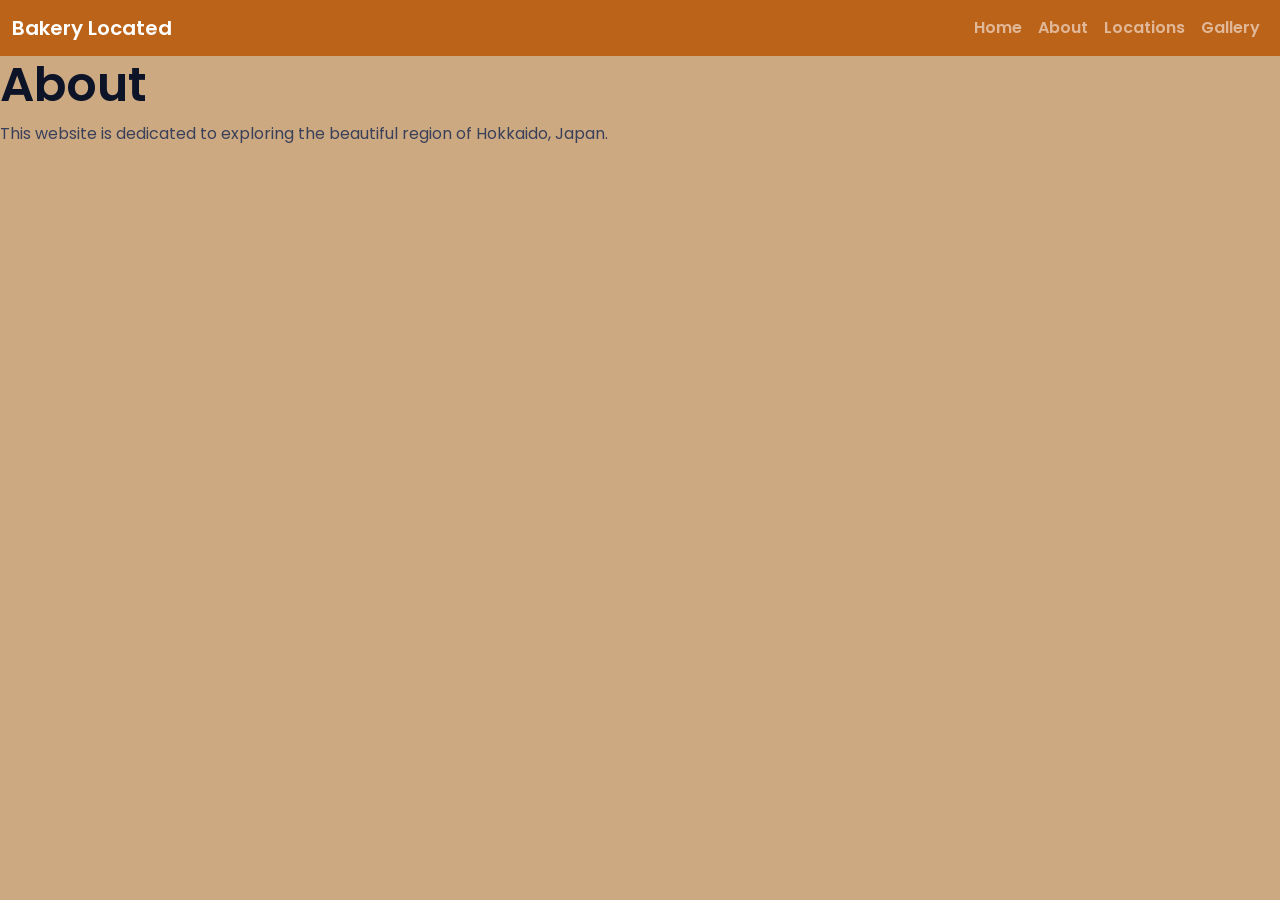
==== about.html @ 05590707 "Add files via upload" ====
<!DOCTYPE html>
<html lang="en">
<head>
    <meta charset="UTF-8">
    <meta name="viewport" content="width=device-width, initial-scale=1.0">
    <title>About | Bakery Located</title>
    <link href="https://cdn.jsdelivr.net/npm/bootstrap@5.3.3/dist/css/bootstrap.min.css" rel="stylesheet">
    <link rel="stylesheet" href="./css/style.css"> 
</head>
<body>

    <!--<header and navigation>-->
    <span id="navbar-placeholder"></span>
    <script>
        fetch('navbar.html')    
        .then(response => response.text())    
        .then(html => { document.getElementById('navbar-placeholder').innerHTML = html; });
    </script>
    <!--<end header and navigation>-->

    <div class="reader-page">

        <h1>About</h1>
        <p>This website is dedicated to exploring the beautiful region of Hokkaido, Japan.</p>

    </div>

    <script src="https://cdn.jsdelivr.net/npm/bootstrap@5.3.3/dist/js/bootstrap.bundle.min.js"></script>
</body>
</html>
---- css/style.css ----
@import url('https://fonts.googleapis.com/css2?family=Poppins:wght@400;600;700&display=swap');

body { 
  font-family: 'Poppins', Arial, Helvetica, sans-serif; 
  margin: 0px; 
  color: #3A405A; 
  background-color: #cca980; 
} 

h1, h3, h4, h5, h6 { 
  color: #0E1428; 
  font-weight: 550;
  font-size: 3rem;
}

h2 

p { 
  font-size: 1.5rem;
  line-height: 1.5; 
  font-weight: 500;
  padding-left: 10px;
}

.website-navbar { 
  background-color: #bc631a; 
} 
  
.website-navbar .navbar-brand { 
  font-weight: 550; 
  font-size: 1.25rem; 
} 
  
.website-navbar .nav-link { 
  font-weight: 550; 
} 
  
.website-navbar .nav-link:hover { 
  color: #fcf9f6 !important; 
} 

.button {
    background-color: #BC2C1A;
    color: #fff;
    border: none;
    padding: 10px 20px;
    text-align: center;

    font-size: 16px;
    margin: 4px 2px;

}

.card-container{
    padding:20px;
    display: flex;
    flex-wrap: wrap;
}

.card {
    border: 1px solid #f8f8f8;
    border-radius: 8px;
    padding: 20px;
    width: 100%;
    background-color:  #fffbee;
    color: rgb(0, 0, 0); 
    margin: 10px;
}

.hero-section {
    background-color: #e0bc8c;
    color: #000000;
    min-height: 400px;
}

.section-content {
    display: flex;
    min-height: 400px;
    color: #000000;
    justify-content: space-between;
    align-items: center;
    padding: 40px;
    min-width: 300px;
    max-width: 1200px;
    margin: 0 auto;
}

.hero-button {
    background-color: #bc481a;
    border: none;
}

.hero-button:hover {
    background-color: #e97c3e;
}
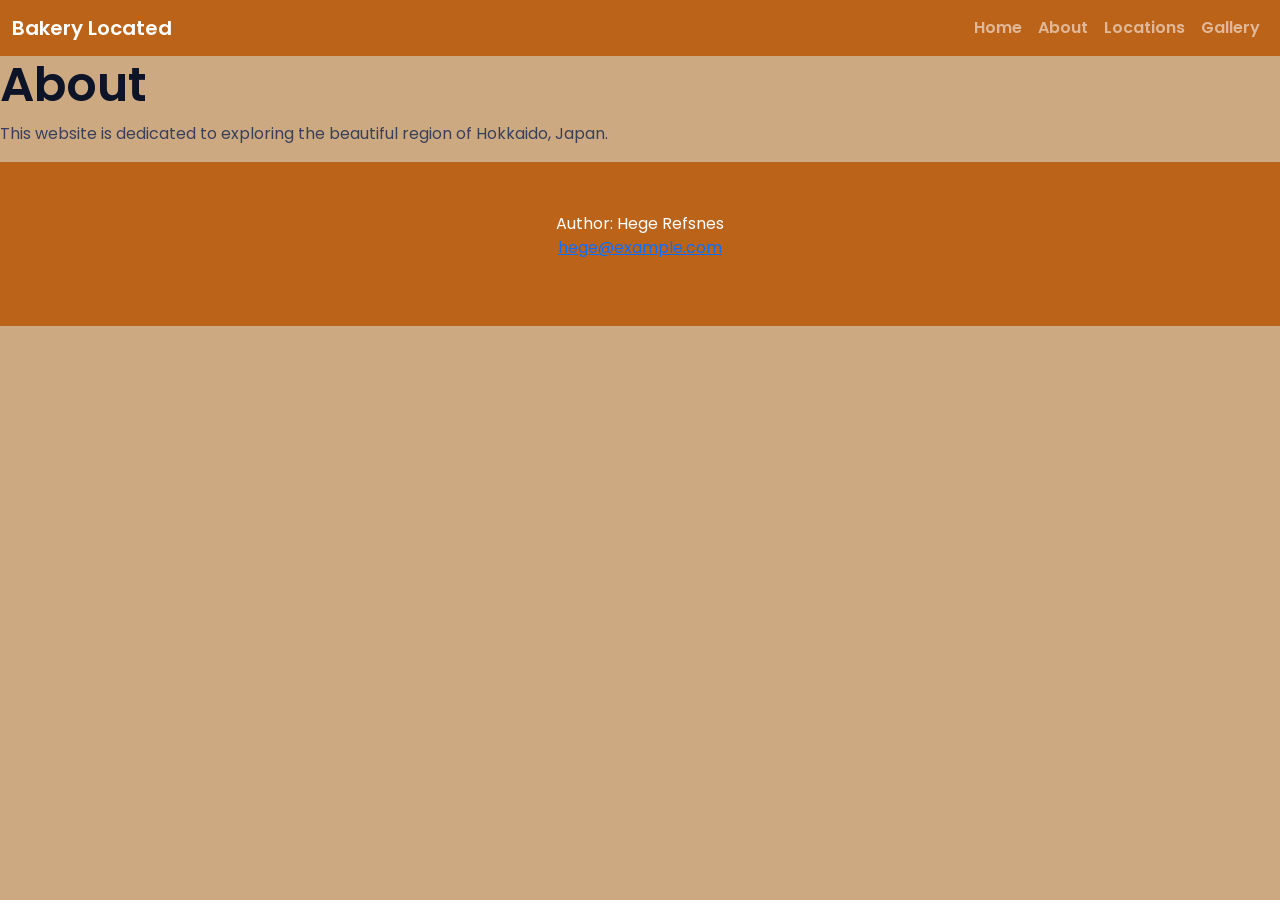
==== commit ee3984d8: "added a footer to all pages" ====
--- a/about.html
+++ b/about.html
@@ -25,6 +25,15 @@
 
     </div>
 
+    <!--< footer start >-->
+    <span id="footer-placeholder"></span>
+    <script>
+        fetch('footer.html')    
+        .then(response => response.text())    
+        .then(html => { document.getElementById('footer-placeholder').innerHTML = html; });
+    </script>
+    <!--< footer end >-->
+
     <script src="https://cdn.jsdelivr.net/npm/bootstrap@5.3.3/dist/js/bootstrap.bundle.min.js"></script>
 </body>
 </html>
--- a/css/style.css
+++ b/css/style.css
@@ -36,7 +36,7 @@
 } 
   
 .website-navbar .nav-link:hover { 
-  color: #fcf9f6 !important; 
+  color: white
 } 
 
 .button {
@@ -94,4 +94,9 @@
     background-color: #e97c3e;
 }
 
-
+footer {
+  text-align: center;
+  padding: 50px;
+  background-color: #bc631a; 
+  color: white;
+}
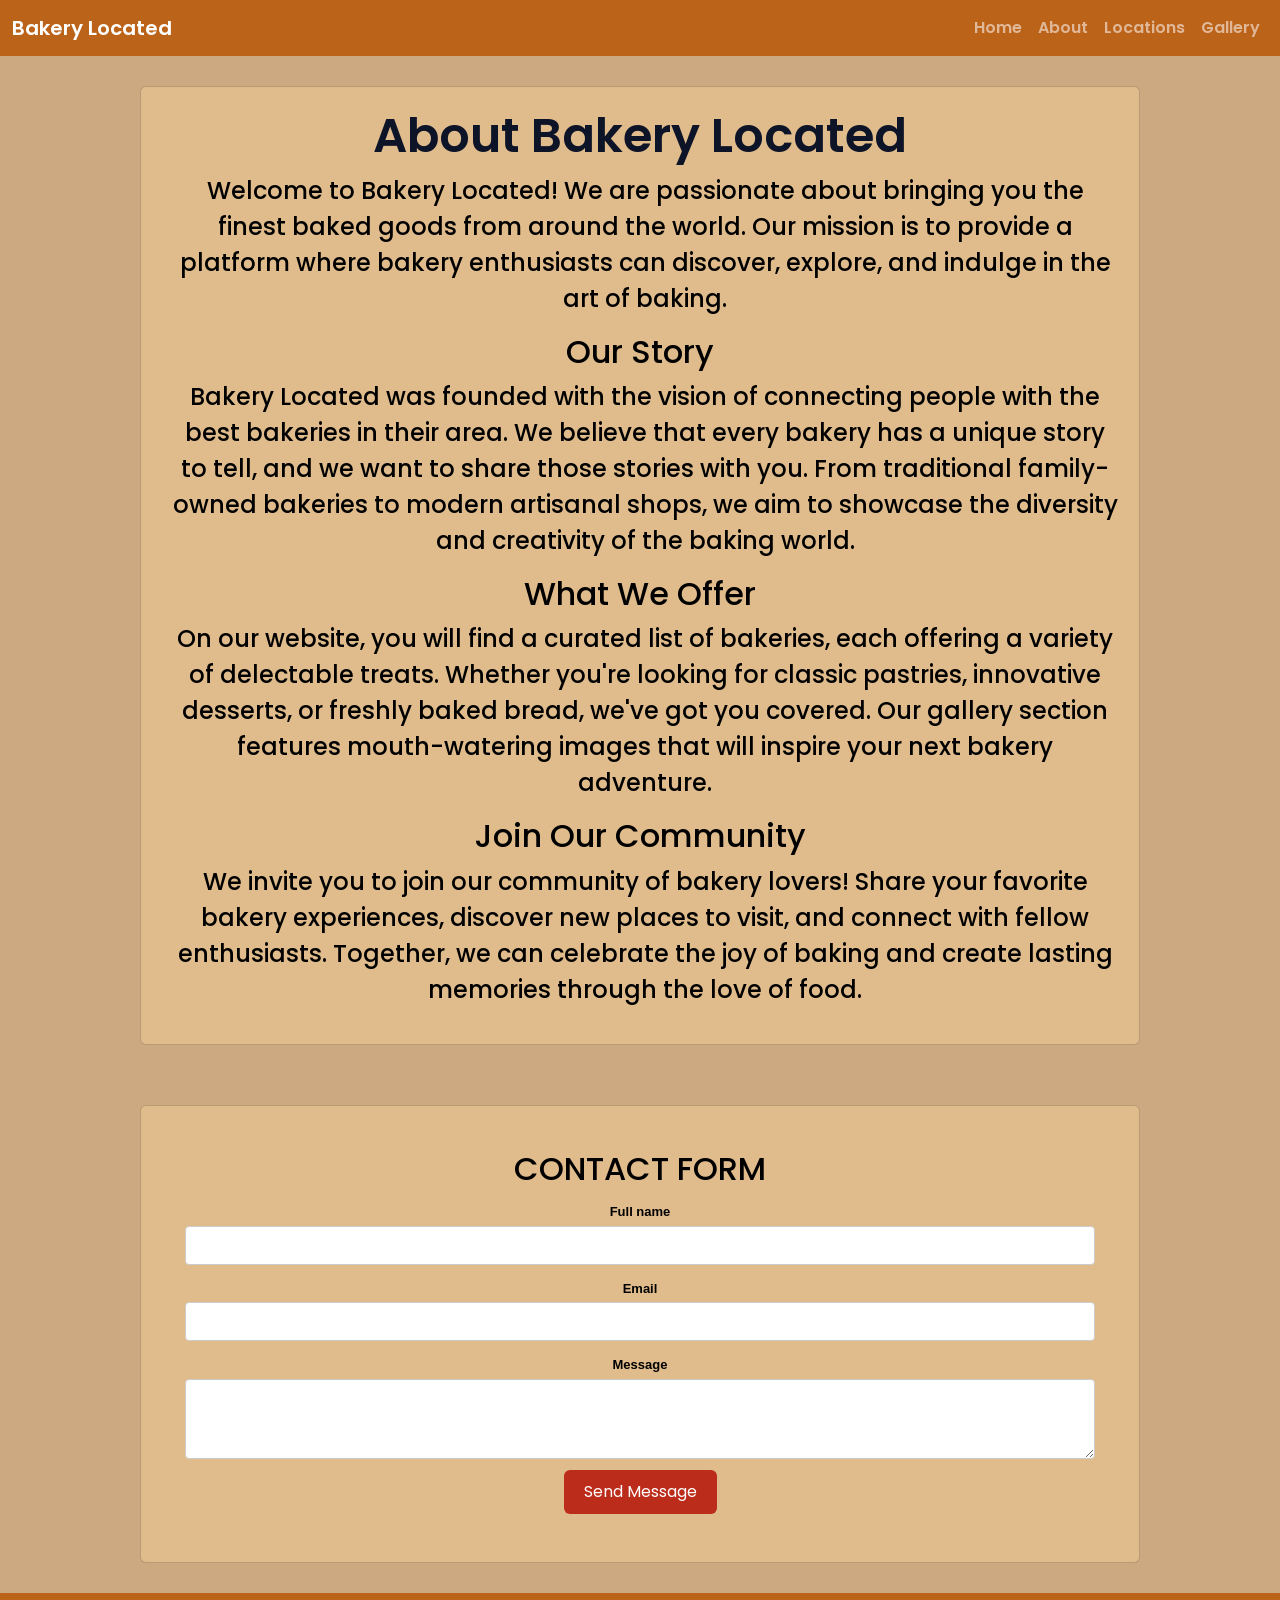
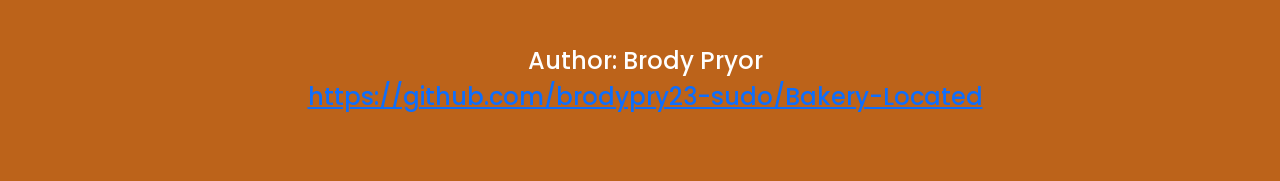
==== commit 4d73ca05: "Enhance About page with detailed content and add contact form" ====
--- a/about.html
+++ b/about.html
@@ -18,11 +18,39 @@
     </script>
     <!--<end header and navigation>-->
 
-    <div class="reader-page">
+    <div class="card-container">
+        <div class="card">
+            <h1>About Bakery Located</h1>
+            <p>Welcome to Bakery Located! We are passionate about bringing you the finest baked goods from around the world. Our mission is to provide a platform where bakery enthusiasts can discover, explore, and indulge in the art of baking.</p>
 
-        <h1>About</h1>
-        <p>This website is dedicated to exploring the beautiful region of Hokkaido, Japan.</p>
+            <h2>Our Story</h2>
+            <p>Bakery Located was founded with the vision of connecting people with the best bakeries in their area. We believe that every bakery has a unique story to tell, and we want to share those stories with you. From traditional family-owned bakeries to modern artisanal shops, we aim to showcase the diversity and creativity of the baking world.</p>
 
+            <h2>What We Offer</h2>
+            <p>On our website, you will find a curated list of bakeries, each offering a variety of delectable treats. Whether you're looking for classic pastries, innovative desserts, or freshly baked bread, we've got you covered. Our gallery section features mouth-watering images that will inspire your next bakery adventure.</p>
+
+            <h2>Join Our Community</h2>
+            <p>We invite you to join our community of bakery lovers! Share your favorite bakery experiences, discover new places to visit, and connect with fellow enthusiasts. Together, we can celebrate the joy of baking and create lasting memories through the love of food.</p>
+        </div>
+    </div>
+        
+    <div class="card-container">
+        <div class="card">
+            <form>
+                <h2>CONTACT FORM</h2>
+
+                <label for="name">Full name</label>
+                <input type="text" id="name">
+
+                <label for="email">Email</label>
+                <input type="email" id="email">
+
+                <label for="message">Message</label>
+                <textarea id="message"></textarea>
+
+                <button class="btn btn-primary button" type="button">Send Message</button>
+            </form>
+        </div>
     </div>
 
     <!--< footer start >-->
--- a/css/style.css
+++ b/css/style.css
@@ -12,8 +12,6 @@
   font-weight: 550;
   font-size: 3rem;
 }
-
-h2 
 
 p { 
   font-size: 1.5rem;
@@ -45,24 +43,23 @@
     border: none;
     padding: 10px 20px;
     text-align: center;
-
     font-size: 16px;
     margin: 4px 2px;
 
 }
 
 .card-container{
+    justify-content: center;
     padding:20px;
     display: flex;
     flex-wrap: wrap;
 }
 
 .card {
-    border: 1px solid #f8f8f8;
-    border-radius: 8px;
+    text-align: center;
     padding: 20px;
-    width: 100%;
-    background-color:  #fffbee;
+    width: 1000px;
+    background-color:  #e0bc8c;
     color: rgb(0, 0, 0); 
     margin: 10px;
 }
@@ -100,3 +97,91 @@
   background-color: #bc631a; 
   color: white;
 }
+
+.gallery-section {
+    padding: 50px;
+}
+
+.gallery-list {
+    display: flex;
+    flex-wrap: wrap;
+    gap: 32px;
+    padding: 0;
+    margin: 0;
+    list-style: none;
+}
+
+.gallery-item {
+    flex: 1 1 300px;
+    max-width: 500px;
+}
+
+.gallery-image {
+    width: 100%;
+    height: 300px;
+    object-fit: cover;
+    display: block;
+    cursor: zoom-in;
+    transition: transform 0.5s ease;
+    border-radius: 6px;
+}
+
+.gallery-item:hover .gallery-image {
+    transform: scale(1.05);
+}
+
+.gallery-image.zoomed {
+    position: fixed;
+    width: auto;
+    height: 80vh;
+    max-width: 90vw;
+    object-fit: contain;
+    top: 50vh;
+    left: 50vw;
+    transform: translate(-50%, -50%) !important;
+    z-index: 9999;
+    cursor: zoom-out;
+    transition: none;
+}
+
+.section-title {
+    text-align: center;
+    color: #000000;
+    border-radius: 10px;
+    background-color: #e0bc8c; 
+    min-height: 70px;
+    align-content: center;
+}
+
+/* Contact Form Styles */
+  .url {
+    margin-left: 10px;
+    color: #999;
+    font-size: 12px;
+  }
+
+  form {
+    padding: 24px;
+  }
+
+  label {
+    display: block;
+    margin-top: 14px;
+    font-size: 13px;
+    font-weight: bold;
+  }
+
+  input, textarea {
+    width: 100%;
+    padding: 8px;
+    margin-top: 4px;
+    border: 1px solid #ccc;
+    border-radius: 4px;
+    font-size: 14px;
+  }
+
+  textarea {
+    resize: vertical;
+    height: 80px;
+  }
+/*end Contact Form Styles */
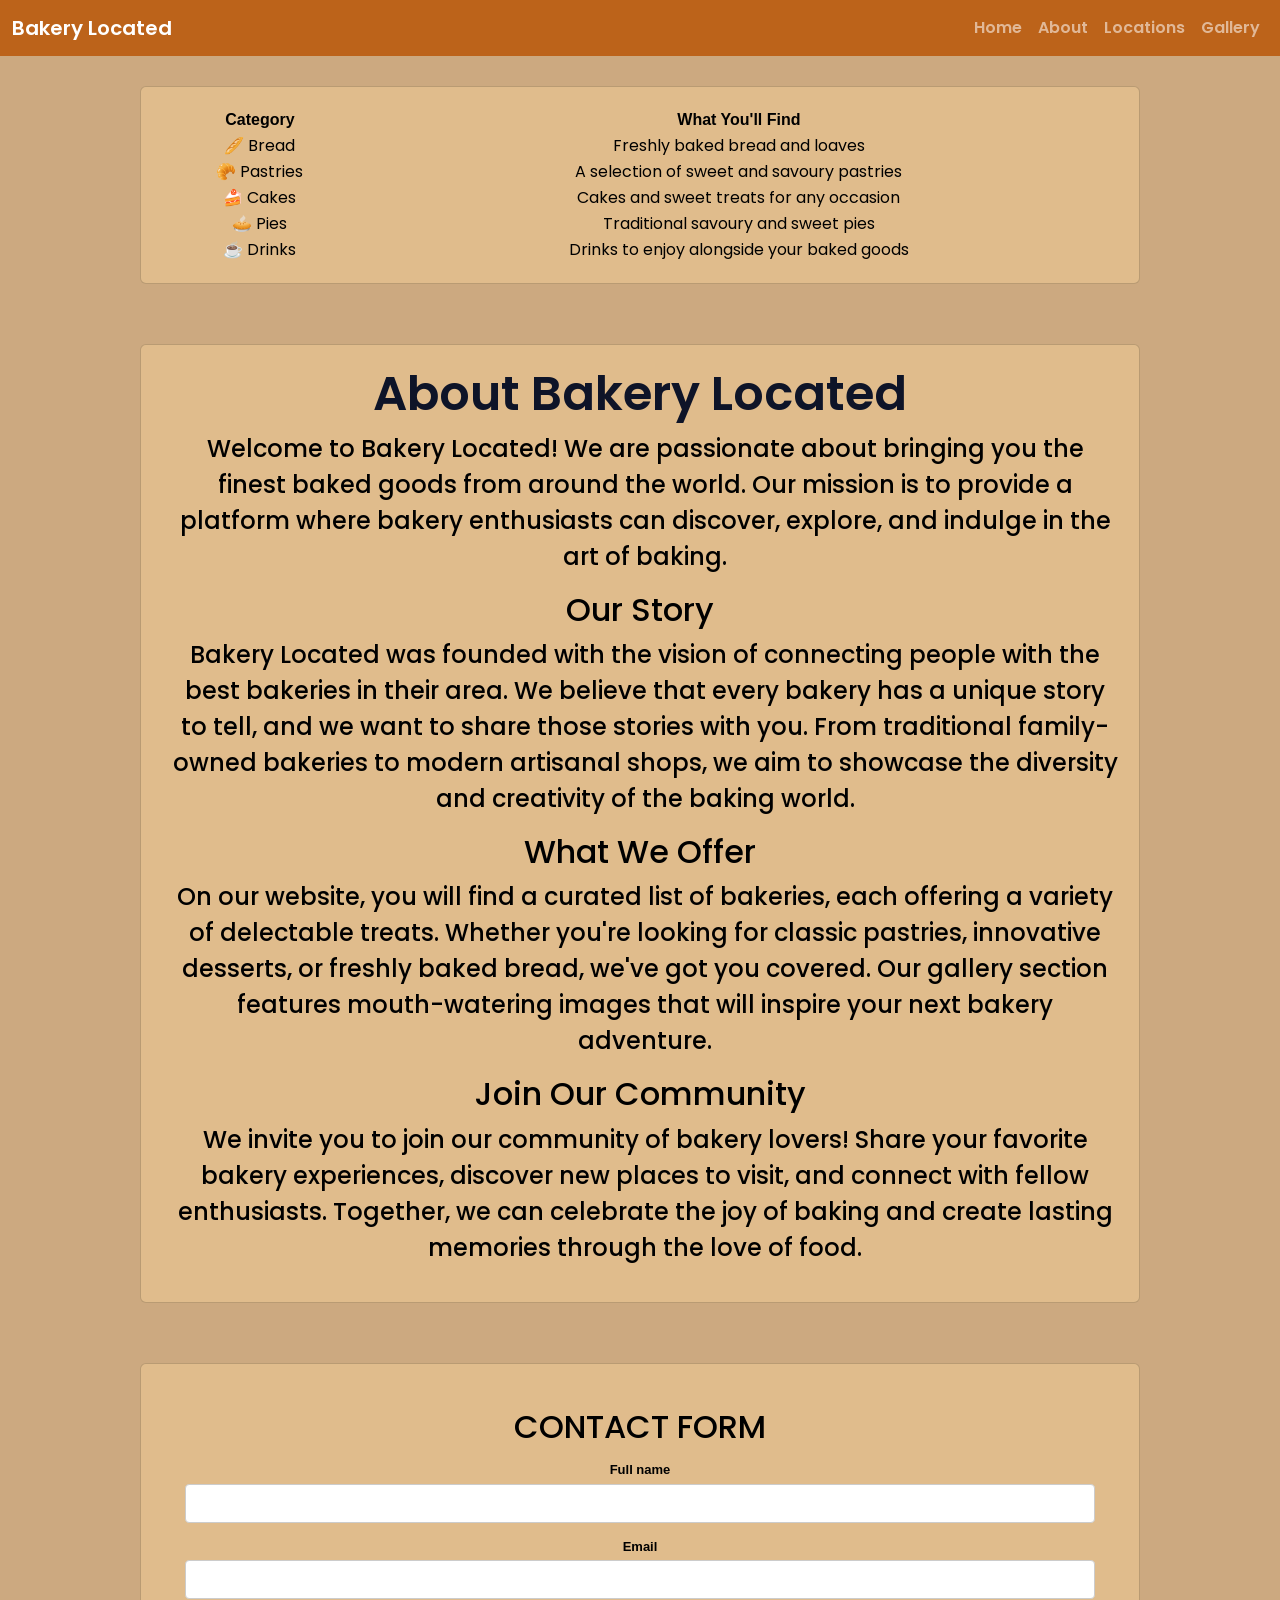
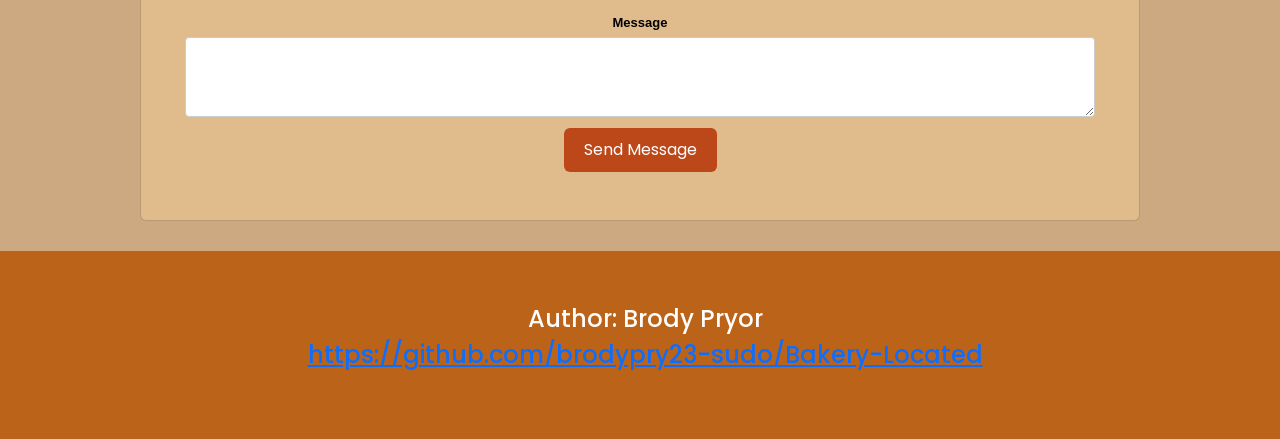
==== commit 5584cdb2: "Update bakery locations and enhance about page with bakery categories and features" ====
--- a/about.html
+++ b/about.html
@@ -17,6 +17,45 @@
         .then(html => { document.getElementById('navbar-placeholder').innerHTML = html; });
     </script>
     <!--<end header and navigation>-->
+
+        
+    <div class="card-container">
+        <div class="card">
+            <table class="bakery-table">
+                <thead>
+                    <tr>
+                        <th>Category</th>
+                        <th>What You'll Find</th>
+                    </tr>
+                </thead>
+
+                <tbody>
+                    <tr>
+                        <td>🥖 Bread</td>
+                        <td>Freshly baked bread and loaves</td>
+                    </tr>
+                    <tr>
+                        <td>🥐 Pastries</td>
+                        <td>A selection of sweet and savoury pastries</td>
+                    </tr>
+                    <tr>
+                        <td>🍰 Cakes</td>
+                        <td>Cakes and sweet treats for any occasion</td>
+                    </tr>
+                    <tr>
+                        <td>🥧 Pies</td>
+                        <td>Traditional savoury and sweet pies</td>
+                    </tr>
+                    <tr>
+                        <td>☕ Drinks</td>
+                        <td>Drinks to enjoy alongside your baked goods</td>
+                    </tr>
+                </tbody>
+            </table>
+        </div>
+    </div>
+
+
 
     <div class="card-container">
         <div class="card">
--- a/css/style.css
+++ b/css/style.css
@@ -38,7 +38,7 @@
 } 
 
 .button {
-    background-color: #BC2C1A;
+    background-color: #bc481a;
     color: #fff;
     border: none;
     padding: 10px 20px;
@@ -59,15 +59,16 @@
     text-align: center;
     padding: 20px;
     width: 1000px;
-    background-color:  #e0bc8c;
+    background-color:  #e0bc8c;  
     color: rgb(0, 0, 0); 
     margin: 10px;
 }
 
 .hero-section {
-    background-color: #e0bc8c;
+    background-color: #e0bc8c; 
     color: #000000;
     min-height: 400px;
+    container-type: inline-size
 }
 
 .section-content {
@@ -80,6 +81,16 @@
     min-width: 300px;
     max-width: 1200px;
     margin: 0 auto;
+}
+
+.hero-image-wrap {
+  flex-shrink: 0;
+}
+
+@container (max-width: 800px) {
+  .hero-image-wrap {
+    display: none;
+  }
 }
 
 .hero-button {
@@ -146,11 +157,13 @@
 
 .section-title {
     text-align: center;
+    max-width: 500px;
     color: #000000;
     border-radius: 10px;
     background-color: #e0bc8c; 
     min-height: 70px;
     align-content: center;
+    margin: 20px auto;
 }
 
 /* Contact Form Styles */
@@ -184,4 +197,59 @@
     resize: vertical;
     height: 80px;
   }
-/*end Contact Form Styles */+/*end Contact Form Styles */
+
+/*horizontal-scroll-section*/
+
+.carousel-container .card {
+    flex: 0 0 850px;
+    width: 850px;
+    height: 500px;
+    padding: 0;
+    margin: 0;
+    border-radius: 10px;
+    overflow: hidden;
+    background-color: #000000;
+}
+
+.carousel-container {
+  margin: 100px auto;
+  width: 1120px;
+  border: 5px solid #b47e52; 
+  display: flex;
+  overflow-x: auto;
+  flex:auto;
+}
+
+.carousel-container .card img {
+    width: 100%;
+    height: 100%;
+    object-fit: cover;
+    display: block;
+}
+
+.carousel-container::-webkit-scrollbar {
+  display: none;
+}
+
+.group {
+  display: flex;
+  align-items: center;
+  justify-content: center;
+  gap: 20px;
+  animation: spin 100s linear infinite;
+  padding-right: 20px;
+}
+
+@keyframes spin {
+  from {translate: 0;}
+  to {translate: -100%;}
+}
+
+.card img {
+    width: 100%;
+    height: 800px;
+    object-fit: cover;
+    display: block;
+    border-radius: 10px;
+}
